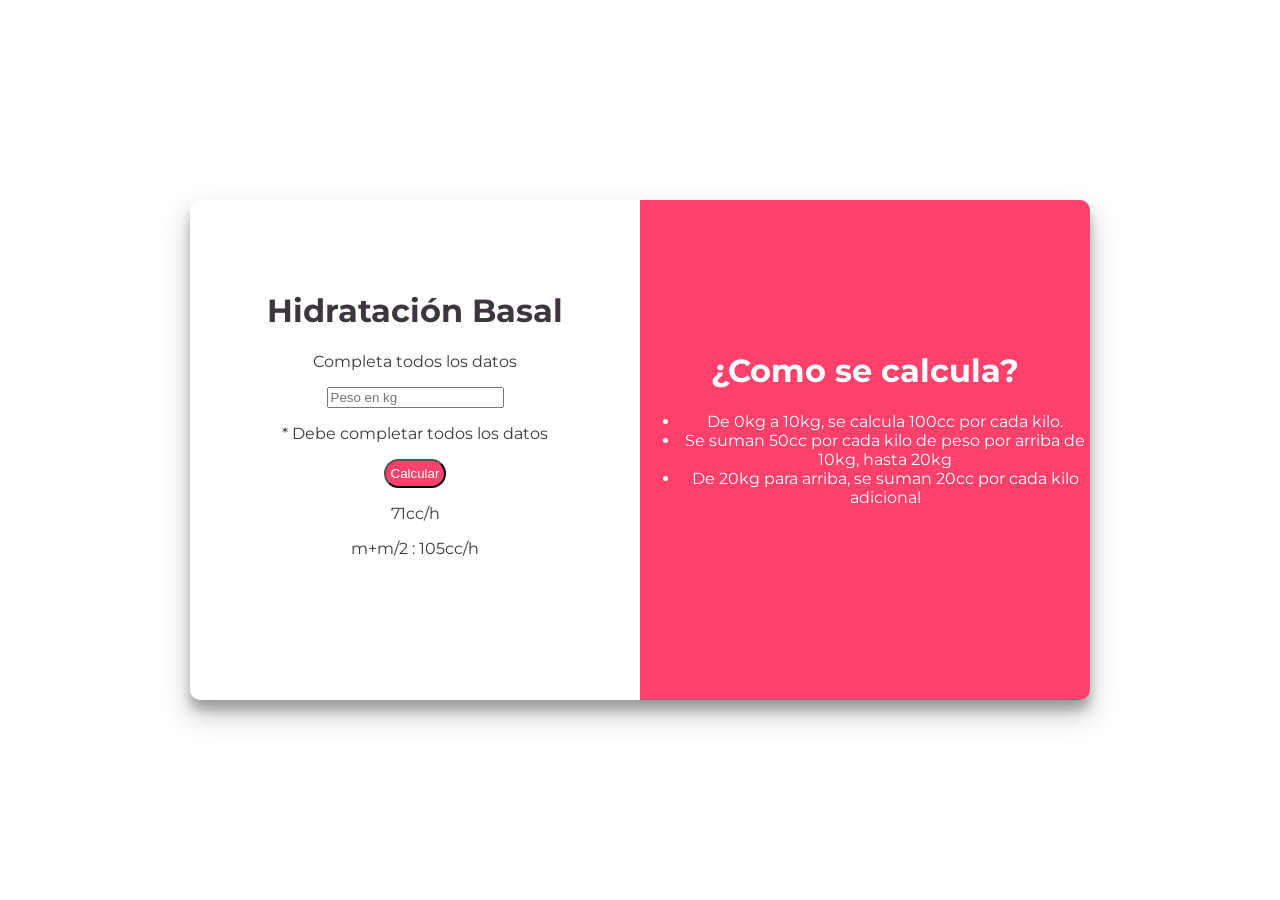
==== index.html @ 702897f5 "Calculadora Basal ppy" ====
<!DOCTYPE html>
	<head>
        <title>Calculadora de hidratación</title>
        <link rel="stylesheet" href="styles.css" />     
    </head>
	

        <body>
            <div id="contenedor">
                <div id="datos">
                    <h1>Hidratación Basal</h1>
                    <p >Completa todos los datos</p>
                    <input type="number" placeholder="Peso en kg" />
                    <p>* Debe completar todos los datos</p>
                    <button id="btn-calcular">Calcular</button>
                    <p>71cc/h</p>
                    <p>m+m/2 : 105cc/h</p>
                </div>
            
                <div id="instrucciones">
                    <h1>¿Como se calcula?</h1>
                    <ul>
                        <li>De 0kg a 10kg, se calcula 100cc por cada kilo.</li>
                        <li>Se suman 50cc por cada kilo de peso por arriba de 10kg, hasta 20kg</li>
                        <li>De 20kg para arriba, se suman 20cc por cada kilo adicional</li>
                    </ul>
                </div>
            </div>
          </body>

    </body>
---- styles.css ----
@import url('https://fonts.googleapis.com/css?family=Montserrat:400,800');

body{
    background: #fffff; 
    font-family: 'Montserrat', sans-serif;
    color: #3E363F;
}


#contenedor{
    width: 900px;
    height: 500px;
    text-align: center;
    /* Estas 3 lineas se encargan de centrar el div vertical y horizontalmente */
    position: absolute;
    inset: 0;
    margin: auto;
    border-radius: 10px;
    overflow: hidden; 
    box-shadow: 0 14px 28px rgba(0,0,0,0.25), 
      0 10px 10px rgba(0,0,0,0.22);
}


#datos{
    float:left;
    width: 50%;
    height: 100%; 
    padding-top: 70px;  
}

#instrucciones{
    padding-top: 130px;
    float:right;
    background: #FF416C;
    color:white;
    text-align: center;
    inset: 0;
    width: 50%;
    height: 100%;
}

#btn-calcular{
    border-radius: 30px;
    background: #FF416C;
    color:white;
    padding: 5px;
}
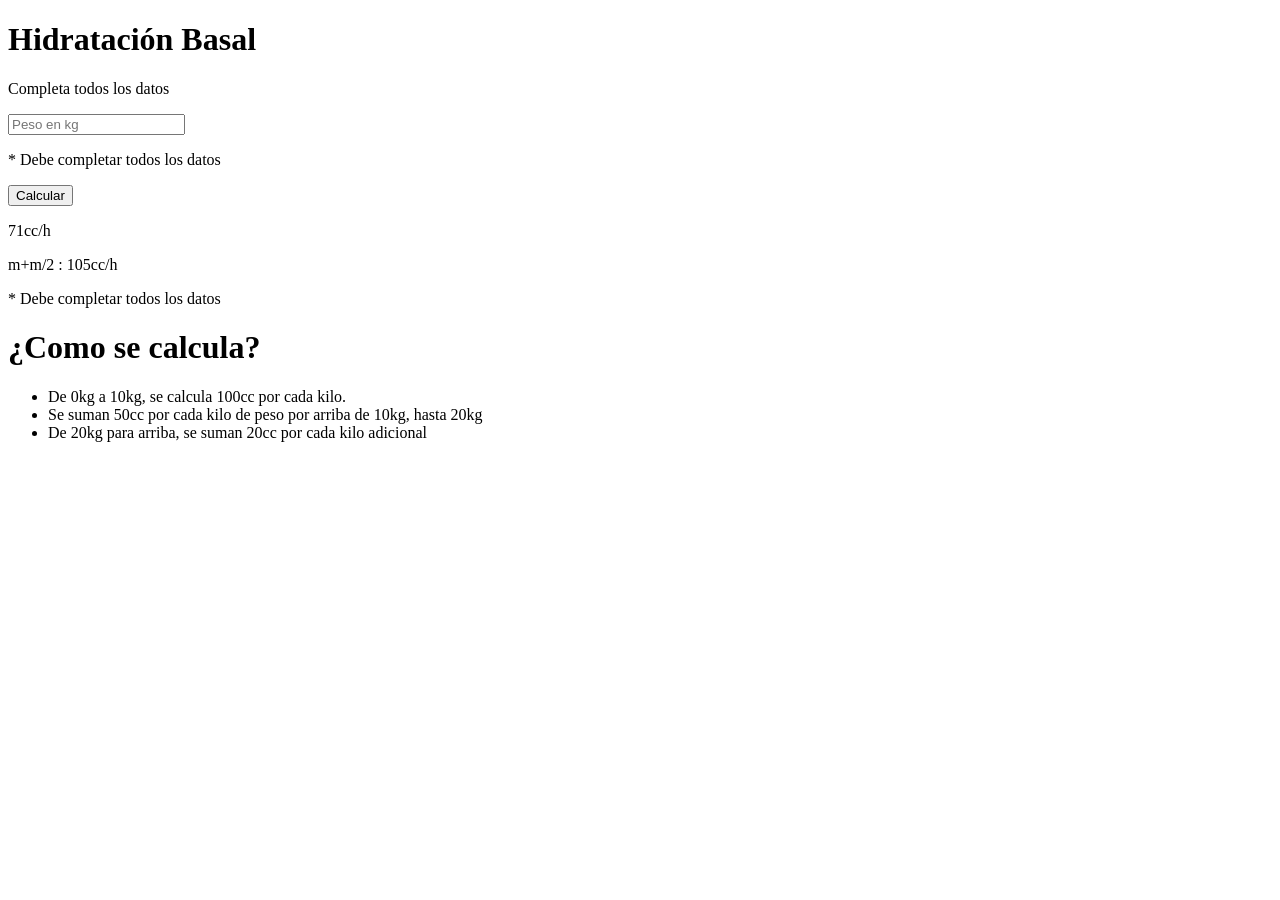
==== commit 3bb28d5d: "Add files via upload" ====
--- a/index.html
+++ b/index.html
@@ -1,5 +1,15 @@
 <!DOCTYPE html>
-	<head>
+<html>
+
+	
+<head>
+
+        <meta charset="utf-8" />
+        <meta http-equiv="X-UA-Compatible" content="IE=edge" />
+        <meta name="viewport" content="width=device-width, initial-scale=1" />
+        <script src="./script.js" defer></script>
+    
+
         <title>Calculadora de hidratación</title>
         <link rel="stylesheet" href="styles.css" />     
     </head>
@@ -10,11 +20,13 @@
                 <div id="datos">
                     <h1>Hidratación Basal</h1>
                     <p >Completa todos los datos</p>
-                    <input type="number" placeholder="Peso en kg" />
+                    <input class="item" id="peso" 
+                    type="number" placeholder="Peso en kg" />
                     <p>* Debe completar todos los datos</p>
                     <button id="btn-calcular">Calcular</button>
-                    <p>71cc/h</p>
-                    <p>m+m/2 : 105cc/h</p>
+                    <p class="item resultado" id="flu">71cc/h</p>
+                    <p class="item resultado" id="man">m+m/2 : 105cc/h</p>
+                    <p class="item" id="error">* Debe completar todos los datos</p>
                 </div>
             
                 <div id="instrucciones">
@@ -27,6 +39,6 @@
                 </div>
             </div>
           </body>
-
+</html>	
     </body>
 
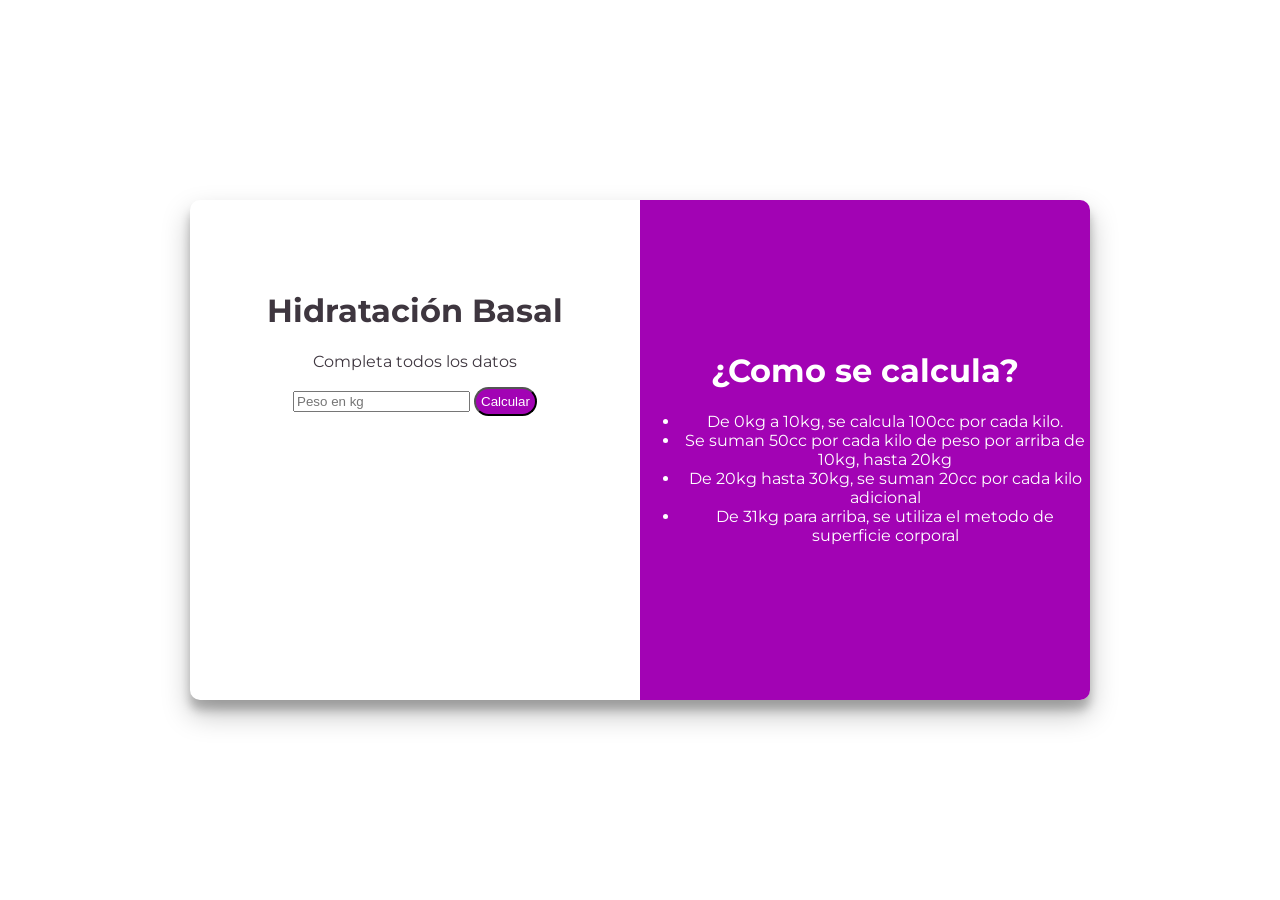
==== commit 36eea90c: "calculadora basal funcional" ====
--- a/index.html
+++ b/index.html
@@ -22,10 +22,12 @@
                     <p >Completa todos los datos</p>
                     <input class="item" id="peso" 
                     type="number" placeholder="Peso en kg" />
-                    <p>* Debe completar todos los datos</p>
                     <button id="btn-calcular">Calcular</button>
-                    <p class="item resultado" id="flu">71cc/h</p>
-                    <p class="item resultado" id="man">m+m/2 : 105cc/h</p>
+                    <p class="item resultado" id="vol"></p>
+                    <p class="item resultado" id="man"></p>
+                    <p class="item resultado" id="flu"></p>
+                    <p class="item resultado" id="sc1"></p>
+                    <p class="item resultado" id="sc2"></p>
                     <p class="item" id="error">* Debe completar todos los datos</p>
                 </div>
             
@@ -34,7 +36,8 @@
                     <ul>
                         <li>De 0kg a 10kg, se calcula 100cc por cada kilo.</li>
                         <li>Se suman 50cc por cada kilo de peso por arriba de 10kg, hasta 20kg</li>
-                        <li>De 20kg para arriba, se suman 20cc por cada kilo adicional</li>
+                        <li>De 20kg hasta 30kg, se suman 20cc por cada kilo adicional</li>
+                        <li>De 31kg para arriba, se utiliza el metodo de superficie corporal</li>
                     </ul>
                 </div>
             </div>
--- a/styles.css
+++ b/styles.css
@@ -0,0 +1,66 @@
+@import url('https://fonts.googleapis.com/css?family=Montserrat:400,800');
+
+body{
+    background: #fffff; 
+    font-family: 'Montserrat', sans-serif;
+    color: #3E363F;
+}
+
+
+#contenedor{
+    width: 900px;
+    height: 500px;
+    text-align: center;
+    /* Estas 3 lineas se encargan de centrar el div vertical y horizontalmente */
+    position: absolute;
+    inset: 0;
+    margin: auto;
+    border-radius: 10px;
+    overflow: hidden; 
+    box-shadow: 0 14px 28px rgba(0,0,0,0.25), 
+      0 10px 10px rgba(0,0,0,0.22);
+}
+
+
+#datos{
+    float:left;
+    width: 50%;
+    height: 100%; 
+    padding-top: 70px;  
+}
+
+#instrucciones{
+    padding-top: 130px;
+    float:right;
+    background: rgb(162, 3, 180);
+    color:white;
+    text-align: center;
+    inset: 0;
+    width: 50%;
+    height: 100%;
+}
+
+#error{
+    color: red;
+    font-weight: bold;
+    display: none;
+}
+
+#btn-calcular{
+    
+    border-radius: 30px;
+    background: rgb(162, 3, 180);
+    color:white;
+    padding: 5px;
+}
+   
+.resultado{
+    color: #0A81D1;
+    font-weight: bold;
+    font-size: 25px;
+    margin-bottom: 5px;
+    display: none;
+}
+
+
+       
